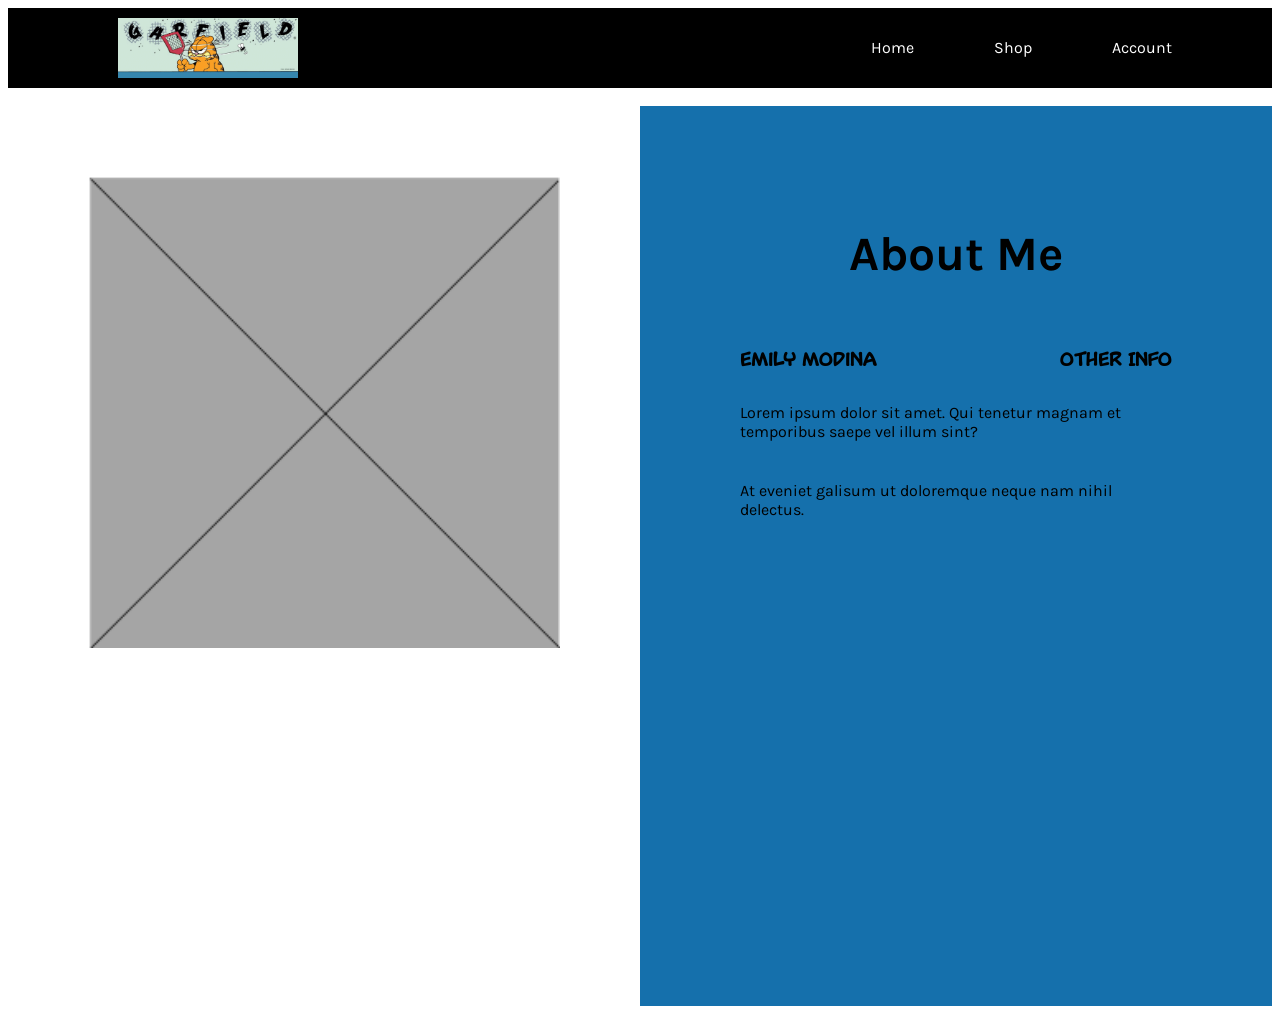
==== aboutme.html @ 8e3cc7dd "send to server" ====
<!DOCTYPE html>
<html>
    <head>
        <meta charset="utf-8">
        <meta http-equiv="X-UA-Compatible" content="IE=edge">
        <title>Blog About Me</title>
        <meta name="description" content="">
        <meta name="viewport" content="width=device-width, initial-scale=1">
        <link rel="stylesheet" href="aboutmestyle.css">
    </head>
    <body>
       <!-- NAVIGATIONS -->
        <section class="navigation">

            <!-- LOGO -->
            <img src="img/garfield_banner_logo.gif" class="logo">
            
            <!-- LINKS -->
             <div class="nav-links">
                <a href="index.html" class="nav-link">Home</a>
                <a href="shop.html" class="nav-link">Shop</a>
                <a href="account.html" class="nav-link">Account</a>
            </div>
        </section>

        <br>

    <div class="about-page">

        <!-- LEFT HALF OF GRID -->
        <div class="photo-side">
            <img src="img/img.png" alt="Photo of me" class="about-img">
        </div>

        <!-- RIGHT HALF OF GRID -->
        <section class="text-side">
            <h1>About Me</h1>

            <div class="info-row">
                <h3>Emily Modina</h3>
                <h3>Other Info</h3>
            </div>

            <p>Lorem ipsum dolor sit amet. Qui tenetur magnam et temporibus saepe vel illum sint?</p>
            <p>At eveniet galisum ut doloremque neque nam nihil delectus.</p>
        </section>

    </div>

    </body>
</html>
---- aboutmestyle.css ----
/* FONTS */

@font-face{
    font-family: KarlaRegular;
    src: url(fonts/Karla-Regular.ttf)
}

@font-face{
    font-family: KarlaBold;
    src: url(fonts/Karla-Bold.ttf)
}

@font-face{
    font-family: GarfieldSans;
    src: url(fonts/GarfieldSans.ttf)
}

/* NAVIGATION */

.navigation{
    display: flex;
    position: sticky;
    top: 0;
    z-index: 100;
    background-color: black;
    align-items: center;
    justify-content: space-between;
    padding: 10px 50px;
}

.logo{
    margin-left: 60px;
    margin-right: auto;
    max-width: 20vh;
}

.nav-links{
    display: flex;
    gap: 80px;
    margin-right: 50px;
    margin-left: auto;
}

.nav-link{
    text-decoration: none;
    color: white;
    font-family: KarlaRegular;
}

/* ABOUT ME */

.about-page {
    display: grid;
    grid-template-columns: 1fr 1fr;
    min-height: 100vh;
}

/* LEFT HALF OF GRID */

.photo-side {
    padding: 70px 80px;
}

.about-img {
    width: 100%;
    height: auto;
}

/* RIGHT HALF OF GRID */

.text-side {
    background-color: #1570AC;
    padding: 80px 100px;
}

.text-side h1 {
    text-align: center;
    font-size: 48px;
    margin-bottom: 50px;
    font-family: KarlaBold;
}

.info-row {
    display: flex;
    justify-content: space-between;
    font-family: GarfieldSans;
}

.text-side p {
    margin-bottom: 40px;
    font-family: KarlaRegular;
}
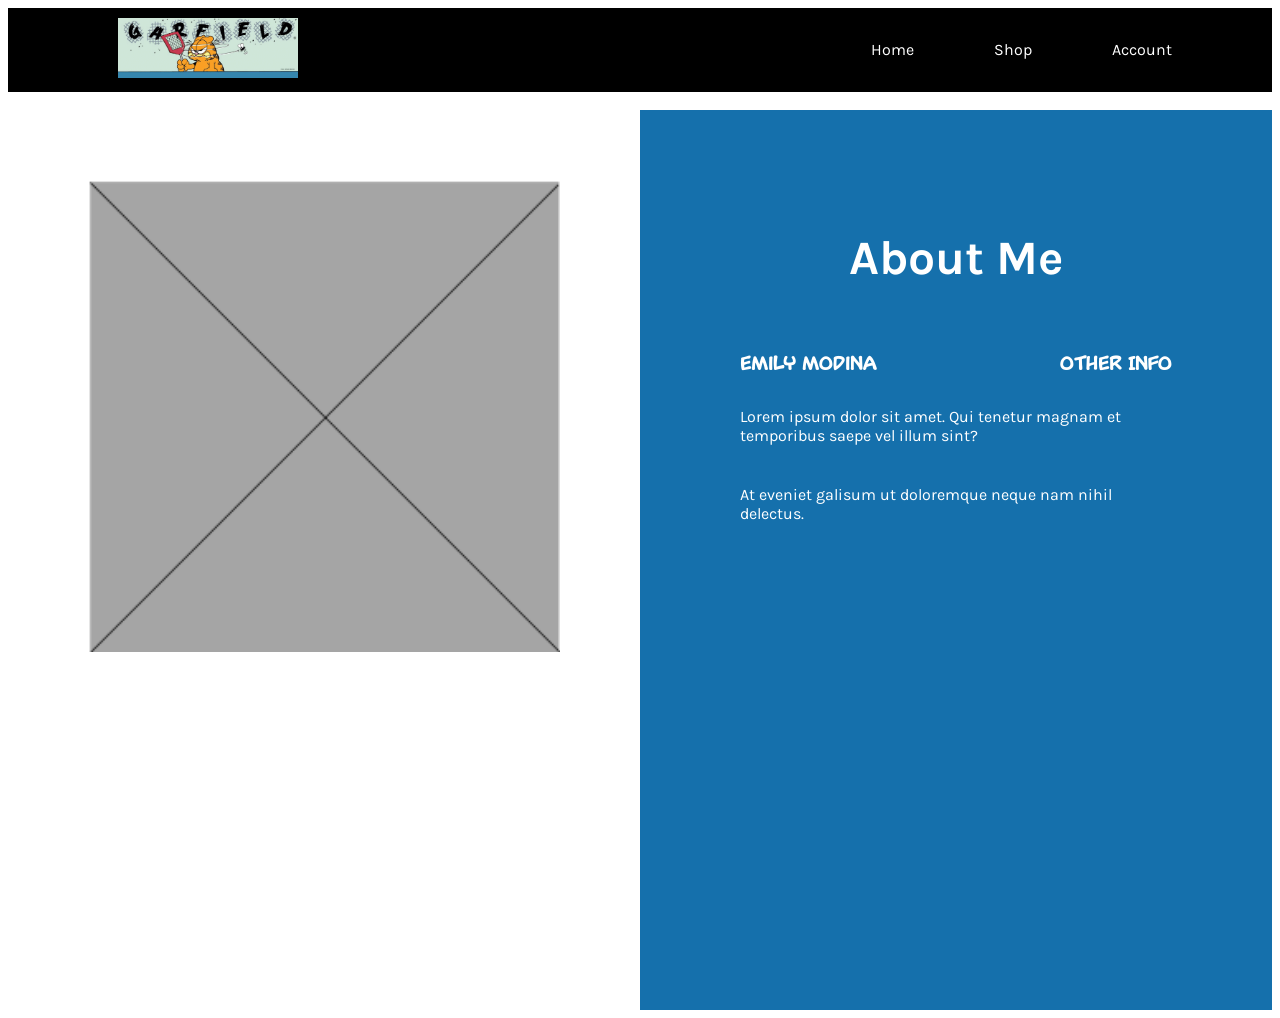
==== commit ea2eb3a4: "critique 2" ====
--- a/aboutme.html
+++ b/aboutme.html
@@ -13,7 +13,7 @@
         <section class="navigation">
 
             <!-- LOGO -->
-            <img src="img/garfield_banner_logo.gif" class="logo">
+            <a href="index.html"><img src="img/garfield_banner_logo.gif" class="logo"></a>
             
             <!-- LINKS -->
              <div class="nav-links">
--- a/aboutmestyle.css
+++ b/aboutmestyle.css
@@ -45,6 +45,11 @@
     text-decoration: none;
     color: white;
     font-family: KarlaRegular;
+    transition: color 0.2s ease;
+}
+
+.nav-link:hover{
+    color: #A1091E;
 }
 
 /* ABOUT ME */
@@ -78,15 +83,18 @@
     font-size: 48px;
     margin-bottom: 50px;
     font-family: KarlaBold;
+    color: white;
 }
 
 .info-row {
     display: flex;
     justify-content: space-between;
     font-family: GarfieldSans;
+    color: white;
 }
 
 .text-side p {
     margin-bottom: 40px;
     font-family: KarlaRegular;
+    color: white;
 }
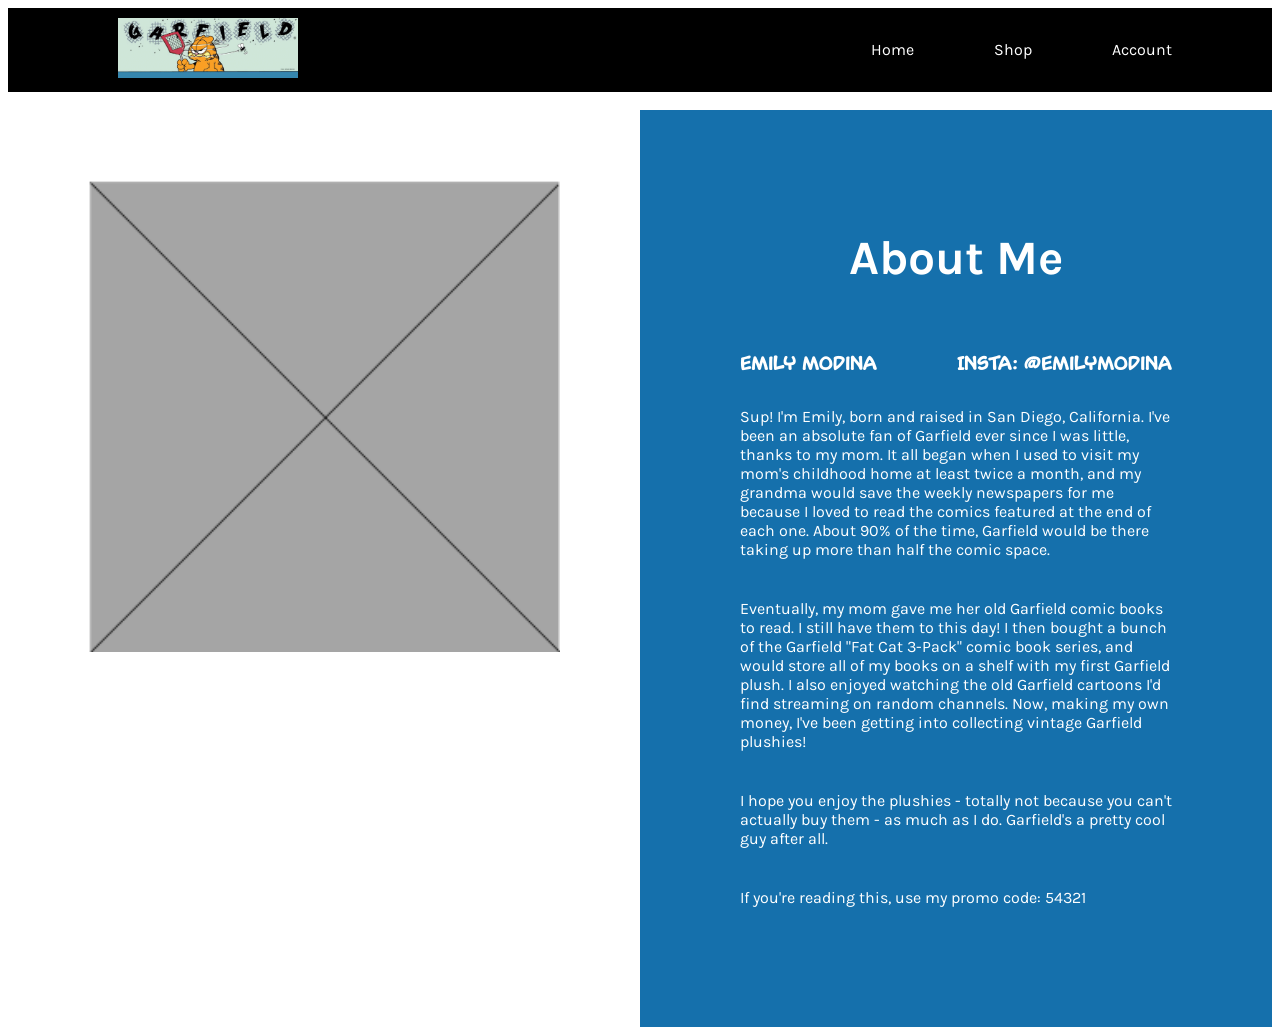
==== commit b26a77e1: "step 6" ====
--- a/aboutme.html
+++ b/aboutme.html
@@ -38,11 +38,13 @@
 
             <div class="info-row">
                 <h3>Emily Modina</h3>
-                <h3>Other Info</h3>
+                <h3>Insta: @emilymodina</h3>
             </div>
 
-            <p>Lorem ipsum dolor sit amet. Qui tenetur magnam et temporibus saepe vel illum sint?</p>
-            <p>At eveniet galisum ut doloremque neque nam nihil delectus.</p>
+            <p>Sup! I'm Emily, born and raised in San Diego, California. I've been an absolute fan of Garfield ever since I was little, thanks to my mom. It all began when I used to visit my mom's childhood home at least twice a month, and my grandma would save the weekly newspapers for me because I loved to read the comics featured at the end of each one. About 90% of the time, Garfield would be there taking up more than half the comic space.</p>
+            <p>Eventually, my mom gave me her old Garfield comic books to read. I still have them to this day! I then bought a bunch of the Garfield "Fat Cat 3-Pack" comic book series, and would store all of my books on a shelf with my first Garfield plush. I also enjoyed watching the old Garfield cartoons I'd find streaming on random channels. Now, making my own money, I've been getting into collecting vintage Garfield plushies!</p>
+            <P>I hope you enjoy the plushies - totally not because you can't actually buy them - as much as I do. Garfield's a pretty cool guy after all.</P>
+            <p>If you're reading this, use my promo code: 54321</p>
         </section>
 
     </div>
